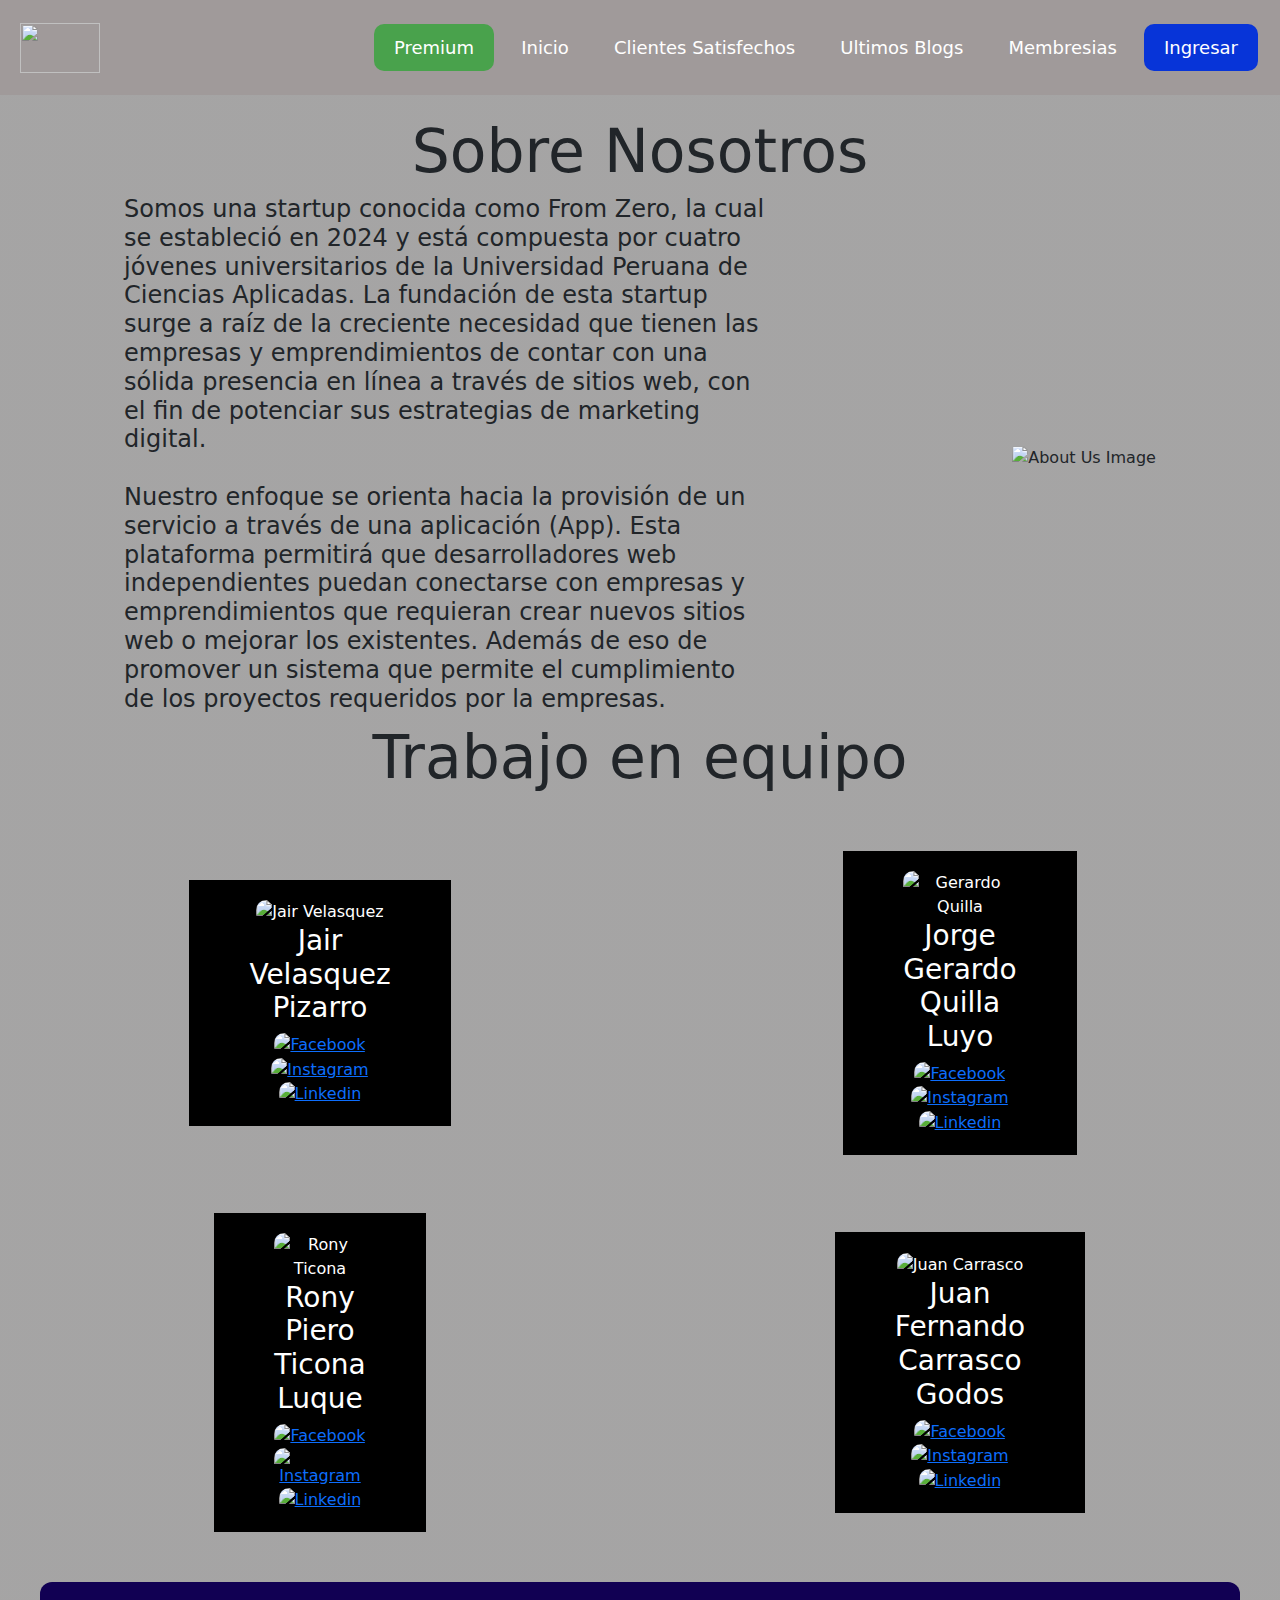
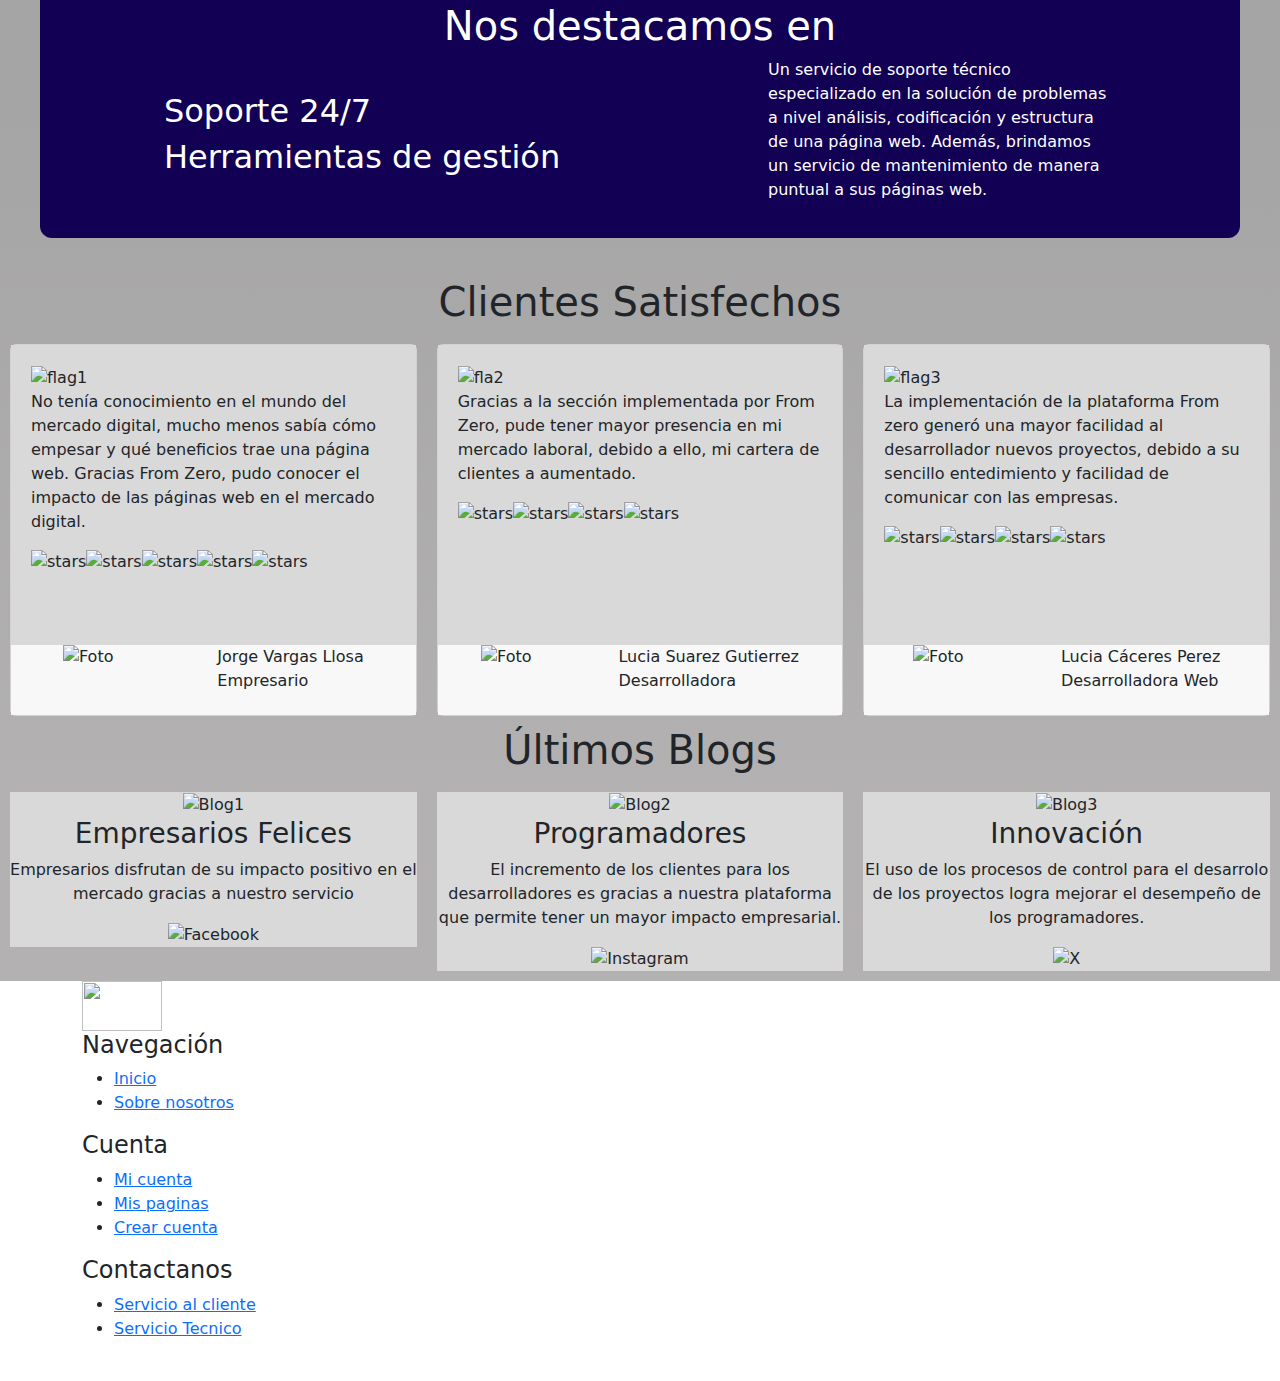
==== about-us.html @ a28eb3b6 "feat: refactoring styles files" ====
<!DOCTYPE html>
<html lang="en">
<head>
    <meta charset="UTF-8">
    <meta name="viewport" content="width=device-width, initial-scale=1.0">
    <title>From Zero - Sobre Nosotros</title>
    <link rel="shortcut icon" href="./src/assets/images/logo.ico" type="image/x-icon" />
    <link rel="stylesheet" href="./src/assets/styles/about-us-styles/about-us_styles.css">
    <link rel="stylesheet" href="./src/assets/styles/footer.css">
    <link rel="stylesheet" href="./src/assets/styles/membership-styles/nav-only.css">
    <link href="https://cdn.jsdelivr.net/npm/bootstrap@5.3.3/dist/css/bootstrap.min.css" rel="stylesheet" integrity="sha384-QWTKZyjpPEjISv5WaRU9OFeRpok6YctnYmDr5pNlyT2bRjXh0JMhjY6hW+ALEwIH" crossorigin="anonymous">
</head>

<body>
    <header>
        <nav class="nav_container">
            <a href="index.html" class="nav-logo">
                <img src="./src/assets/images/logo.png" alt="">
            </a>
            <div class="nav-menu">
                
                <ul class="nav-links">
                    <button class="nav-premium-btn" href="#Suscriptions">Premium</button>
                    <li><a href="index.html">Inicio</a></li>
                    <li><a href="#clientes">Clientes Satisfechos</a></li>
                    <li><a href="#blogs">Ultimos Blogs</a></li>
                    <li><a href="membership.html">Membresias</a></li>
                    <button class="nav-btn">Ingresar</button>
                </ul>
                
            </div>
        </nav>
    </header>
    <main>
        <section id="aboutUs">
            <div style="text-align: center;">
                <h1 style="font-size: 60px;">Sobre Nosotros</h1>
            </div>
            <div class="about-us-container">
                <div class="about-us-text">
                    <h4>
                        Somos una startup conocida como From Zero, la cual se estableció en 2024 y
                        está compuesta por cuatro jóvenes universitarios de la Universidad Peruana
                        de Ciencias Aplicadas. La fundación de esta startup surge a raíz de la
                        creciente necesidad que tienen las empresas y emprendimientos de contar
                        con una sólida presencia en línea a través de sitios web, con el fin de
                        potenciar sus estrategias de marketing digital.
                        <br><br>
                        Nuestro enfoque se orienta hacia la provisión de un servicio a través de
                        una aplicación (App). Esta plataforma permitirá que desarrolladores web
                        independientes puedan conectarse con empresas y emprendimientos que
                        requieran crear nuevos sitios web o mejorar los existentes. Además de eso
                        de promover un sistema que permite el cumplimiento de los proyectos
                        requeridos por la empresas.
                    </h4>
                </div>
                <div>
                    <img class="aboutUsImg" src="./src/assets/images/aboutUs-image.png" alt="About Us Image">
                </div>
            </div>
        </section>
        <section id="team">
            <div>
                <div style="text-align: center;">
                    <h1 style="font-size: 60px;">Trabajo en equipo</h1>
                </div>
                <div class="grid-container">
                    <div class="grid-item">
                        <div class="grid-item-container">
                            <div>
                                <img src="./src/assets/images/Jair Velasquez.png" alt="Jair Velasquez">
                            </div>
                            <div>
                                <h3>Jair Velasquez Pizarro</h3>
                                <div class="social-networks">
                                    <a href="#"><img src="./src/assets/images/facebook.png" alt="Facebook"></a>
                                    <a href="#"><img src="./src/assets/images/instagram.png" alt="Instagram"></a>
                                    <a href="#"><img src="./src/assets/images/linkedin.png" alt="Linkedin"></a>
                                </div>
                            </div>
                        </div>
                    </div>
                    <div class="grid-item">
                        <div class="grid-item-container">
                            <div>
                                <img src="./src/assets/images/Gerardo Quilla.png" alt="Gerardo Quilla">
                            </div>
                            <div>
                                <h3>Jorge Gerardo Quilla Luyo</h3>
                                <div class="social-networks">
                                    <a href="#"><img src="./src/assets/images/facebook.png" alt="Facebook"></a>
                                    <a href="#"><img src="./src/assets/images/instagram.png" alt="Instagram"></a>
                                    <a href="#"><img src="./src/assets/images/linkedin.png" alt="Linkedin"></a>
                                </div>
                            </div>
                        </div>
                    </div>
                    <div class="grid-item">
                        <div class="grid-item-container">
                            <div>
                                <img src="./src/assets/images/Rony Ticona.png" alt="Rony Ticona">
                            </div>
                            <div>
                                <h3>Rony Piero Ticona Luque</h3>
                                <div class="social-networks">
                                    <a href="#"><img src="./src/assets/images/facebook.png" alt="Facebook"></a>
                                    <a href="#"><img src="./src/assets/images/instagram.png" alt="Instagram"></a>
                                    <a href="#"><img src="./src/assets/images/linkedin.png" alt="Linkedin"></a>
                                </div>
                            </div>
                        </div>
                    </div>
                    <div class="grid-item">
                        <div class="grid-item-container">
                            <div>
                                <img src="./src/assets/images/Juan Carrasco.png" alt="Juan Carrasco">
                            </div>
                            <div>
                                <h3>Juan Fernando Carrasco Godos</h3>
                                <div class="social-networks">
                                    <a href="#"><img src="./src/assets/images/facebook.png" alt="Facebook"></a>
                                    <a href="#"><img src="./src/assets/images/instagram.png" alt="Instagram"></a>
                                    <a href="#"><img src="./src/assets/images/linkedin.png" alt="Linkedin"></a>
                                </div>
                            </div>
                        </div>
                    </div>

                </div>
            </div>
            <div class="containerDestacamos">
                <div style="text-align: center;">
                    <h1>Nos destacamos en</h1>
                </div>
                <div class="container-text">
                    <div>
                        <h2>Soporte 24/7</h2>
                        <h2>Herramientas de gestión</h2>
                    </div>
                    <div class="support-text">
                        <p>
                            Un servicio de soporte técnico especializado en la solución de
                            problemas a nivel análisis, codificación y estructura de una
                            página web. Además, brindamos un servicio de mantenimiento de
                            manera puntual a sus páginas web.
                        </p>
                    </div>
                </div>
            </div>
        </section>
        <section class="testimonials" id="clientes">
            <div>
                <h1 style="text-align: center;">Clientes Satisfechos</h1>
                <div class="cards-container">
                    <div class="card">
                        <div>
                            <div class="card-content">
                                <img src="./src/assets/images/flag1.png" alt="flag1">
                                <p>
                                    No tenía conocimiento en el mundo del mercado digital, mucho menos sabía cómo empesar y
                                    qué
                                    beneficios trae una página web. Gracias From Zero, pudo conocer el impacto de las
                                    páginas
                                    web en
                                    el mercado digital.
                                </p>
                                <ul class="stars">
                                    <li><img src="./src/assets/images/Star.png" alt="stars"></li>
                                    <li><img src="./src/assets/images/Star.png" alt="stars"></li>
                                    <li><img src="./src/assets/images/Star.png" alt="stars"></li>
                                    <li><img src="./src/assets/images/Star.png" alt="stars"></li>
                                    <li><img src="./src/assets/images/Star.png" alt="stars"></li>
                                </ul>
                            </div>
                            <div class="user">
                                <img src="./src/assets/images/Jorge.png" alt="Foto">
                                <p>
                                    Jorge Vargas Llosa
                                    <br>
                                    Empresario
                                </p>
                            </div>
                        </div>
                    </div>
                    <div class="card">
                        <div>
                            <div class="card-content">
                                <img src="./src/assets/images/flag2.png" alt="fla2">
                                <p>
                                    Gracias a la sección implementada por From Zero, pude tener mayor presencia en mi
                                    mercado
                                    laboral, debido a ello, mi cartera de clientes a aumentado.
                                </p>
                                <ul class="stars">
                                    <li><img src="./src/assets/images/Star.png" alt="stars"></li>
                                    <li><img src="./src/assets/images/Star.png" alt="stars"></li>
                                    <li><img src="./src/assets/images/Star.png" alt="stars"></li>
                                    <li><img src="./src/assets/images/Star.png" alt="stars"></li>
                                </ul>
                            </div>
                            <div class="user">
                                <img src="./src/assets/images/Lucia Suarez.png" alt="Foto">
                                <p>
                                    Lucia Suarez Gutierrez
                                    <br>
                                    Desarrolladora
                                </p>
                            </div>
                        </div>
                    </div>
                    <div class="card">
                        <div>
                            <div class="card-content">
                                <img src="./src/assets/images/flag3.png" alt="flag3">
                                <p>
                                    La implementación de la plataforma From zero generó una mayor facilidad al desarrollador
                                    nuevos
                                    proyectos, debido a su sencillo entedimiento y facilidad de comunicar con las empresas.
                                </p>
                                <ul class="stars">
                                    <li><img src="./src/assets/images/Star.png" alt="stars"></li>
                                    <li><img src="./src/assets/images/Star.png" alt="stars"></li>
                                    <li><img src="./src/assets/images/Star.png" alt="stars"></li>
                                    <li><img src="./src/assets/images/Star.png" alt="stars"></li>
                                </ul>
                            </div>
                            <div class="user">
                                <img src="./src/assets/images/Lucia Caceres.png" alt="Foto">
                                <p>
                                    Lucia Cáceres Perez
                                    <br>
                                    Desarrolladora Web
                                </p>
                            </div>
                        </div>
                    </div>
                </div>
            </div>
        </section>
        <section class="blogs" id="blogs">
            <div>
                <h1 style="text-align: center;">Últimos Blogs</h1>
                <div class="blogs-container">
                    <div class="blog">
    
                        <div class="blog-text">
                            <img class="blog-image" src="./src/assets/images/blog1.png" alt="Blog1">
                            <div>
                                <h3>Empresarios Felices</h3>
                                <p>
                                    Empresarios disfrutan de su impacto
                                    positivo en el mercado gracias a
                                    nuestro servicio
                                </p>
                                <img class="logo" src="./src/assets/images/facebook.png" alt="Facebook">
                            </div>
                        </div>
    
                    </div>
    
                    <div class="blog">
    
                        <div class="blog-text">
                            <img class="blog-image" src="./src/assets/images/blog2.png" alt="Blog2">
                            <div>
                                <h3>Programadores</h3>
                                <p>
                                    El incremento de los clientes para los
                                    desarrolladores es gracias a nuestra
                                    plataforma que permite tener
                                    un mayor impacto empresarial.
                                </p>
                                <img class="logo" src="./src/assets/images/instagram.png" alt="Instagram">
                            </div>
                        </div>
    
                    </div>
    
                    <div class="blog">
    
                        <div class="blog-text">
                            <img class="blog-image" src="./src/assets/images/blog3.png" alt="Blog3">
                            <div>
                                <h3>Innovación</h3>
                                <p>
                                    El uso de los procesos de control para
                                    el desarrolo de los proyectos logra
                                    mejorar el desempeño de los programadores.
                                </p>
                                <img class="logo" src="./src/assets/images/x.png" alt="X">
                            </div>
                        </div>
    
                    </div>
    
                </div>
            </div>
        </section>
    </main>
    <footer class="footer">
        <div class="container">
            <a href="#" class="nav-logo">
                <img src="./src/assets/images/logo.png" alt="">
            </a>

            <div class="footer-row">

                <div class="footer-links">
                    <h4>Navegación</h4>
                    <ul>
                        <li><a href="index.html">Inicio</a></li>
                        <li><a href="#">Sobre nosotros</a></li>
                    </ul>
                </div>

                <div class="footer-links">
                    <h4>Cuenta</h4>
                    <ul>
                        <li><a href="#">Mi cuenta</a></li>
                        <li><a href="#">Mis paginas</a></li>
                        <li><a href="#">Crear cuenta</a></li>
                    </ul>
                </div>

                <div class="footer-links">
                    <h4>Contactanos</h4>
                    <ul>
                        <li><a href="#">Servicio al cliente</a></li>
                        <li><a href="#">Servicio Tecnico</a></li>
                    </ul>
                </div>

            </div>

        </div>

        <div class="nav-logo2">

            <a href="#hero">
                <img src="./assets/images/imagen_contacto.png" alt="">
            </a>

        </div>

    </footer>
</body>
</html>
---- src/assets/styles/about-us-styles/about-us_styles.css ----
main{
    background: rgb(94,93,93);
    background: linear-gradient(180deg, rgba(148, 147, 147, 0.84) 64%, rgb(179, 177, 177) 93%);
}
header,
main,
footer{
    width: 100%;
}

.nav_container {
    padding: 10px; /* Espaciado interno */
    display: flex;
    justify-content: space-between;
    align-items: center;
    background-color: rgb(160, 154, 154);
}

.nav-logo img {
    width: 50px; /* Tamaño del logo */
    height: 50px;
}

.nav-links {
    list-style-type: none;
    margin: 0;
    padding: 0;
}

.nav-links li {
    display: inline-block;
    margin-right: 20px; /* Espaciado entre elementos de la lista */
    margin-left: 20px; /* Espaciado entre elementos de la lista */
}


.nav-links a {
    color: #fff; /* Color del texto de los enlaces */
    text-decoration: none;
    font-size: 18px; /* Tamaño del texto */
}

.nav-btn {
    background-color: #0734d8; /* Color de fondo del botón */
    border: none;
    color: white;
    padding: 10px 20px; /* Espaciado interno */
    text-align: center;
    text-decoration: none;
    display: inline-block;
    font-size: 18px; /* Tamaño del texto */
    margin: 4px 2px;
    cursor: pointer;
    border-radius: 10px; /* Borde redondeado */
}

.nav-premium-btn{
    background-color: #49a24c; /* Color de fondo del botón */
    border: none;
    color: white;
    padding: 10px 20px; /* Espaciado interno */
    text-align: center;
    text-decoration: none;
    display: inline-block;
    font-size: 18px; /* Tamaño del texto */
    margin: 4px 2px;
    cursor: pointer;
    border-radius: 10px; /* Borde redondeado */
}

.nav-menu {
    display: grid;
    grid-template-columns: auto 1fr auto; /* Un espacio para el logo, otro para los enlaces y otro para el botón */
    align-items: center;
}
/*About-Us Section*/
#aboutUs{
    padding-top: 20px;
}
.about-us-container {
    display: flex;
    justify-content: space-around;
    align-items: center;

}

.about-us-text {
    max-width: 50%;
}

.aboutUsImg {
    max-height: 30rem;
    max-width: auto;
}

/*Team Section*/
.grid-container {
    display: grid;
    /* grid-template-columns: auto auto; */
    grid-template: 1fr 1fr / 1fr 1fr;
    text-align: center;
    row-gap: 50px;
    column-gap: 100px;
    margin: 50px;
}

.grid-item {
    /* background-color: black; */
    color: white;
    display: block;
    align-content: center;
}

.grid-item-container {
    display: inline-block;
    padding: 20px 60px 20px;
    background-color: black;
    max-width: min-content;
}

.grid-item img {
    border-radius: 10px;
    max-width: 200px;
}

.social-networks img {
    width: 30px;
}

.containerDestacamos {
    padding: 20px;
    margin: 40px;
    background-color: #110053;
    color: white;
    border-radius: 12px;
}

.container-text {
    display: flex;
    justify-content: space-around;

    align-items: center
}

.support-text {
    max-width: 30%;
}

@media (max-width:950px) {
    .about-us-container {
        display: block;
        text-align: center;

    }

    .about-us-text {
        display: inline-block;
        text-align: center;
        max-width: 700px;
        padding: 20px;
    }

    .grid-container {
        grid-template-columns: repeat(auto-fit, minmax(300px, 1fr));
    }

    .container {
        display: block;
    }

    .container-text {

        display: block;
        padding: 10px;
        text-align: center;

    }

    .container-text div {
        display: inline;
        text-align: center;
        font-size: 25px;
    }
}
/*Testimonials Section*/
.cards-container{
    display: flex;
    justify-content: space-around;
}
.card {
    flex: 1;
    display: flex;
    flex-direction: column;
    align-items: center;
    margin: 10px;
}
.card-content{
    height: 300px;
    background-color: #D9D9D9;
    padding: 20px;
}
.stars{
    list-style: none;
    display: flex;
    padding: 0;
}
.user{
    display: flex;
    justify-content: space-around;
    background-color: #F8F8F8;
    height: 70px;
    
}

/*Blogs Section*/
.blogs-container{
    display: flex;
    flex-wrap: wrap;
    justify-content: space-around;
}
.blog{
    flex: 1;
    display: flex;
    flex-direction: column;
    align-items: center;
    margin: 10px;
}
.blog-text{
    text-align: center;
    background-color: #D9D9D9;
}
.blog-image{
    width: max-content;
}
.logo{
    width: 50px;
    height: auto;
}
---- src/assets/styles/membership-styles/nav-only.css ----
.nav_container {
    padding: 20px; /* Espaciado interno */
    display: flex;
    justify-content: space-between;
    align-items: center;
}

.nav-logo img {
    width: 80px; /* Tamaño del logo */
}

.nav-links {
    list-style-type: none;
    margin: 0;
    padding: 0;
}

.nav-links li {
    display: inline-block;
    margin-right: 20px; /* Espaciado entre elementos de la lista */
    margin-left: 20px; /* Espaciado entre elementos de la lista */
}


.nav-links a {
    color: #fff; /* Color del texto de los enlaces */
    text-decoration: none;
    font-size: 18; /* Tamaño del texto */
}

.nav-btn {
    background-color: #0734d8; /* Color de fondo del botón */
    border: none;
    color: white;
    padding: 10px 20px; /* Espaciado interno */
    text-align: center;
    text-decoration: none;
    display: inline-block;
    font-size: 18px; /* Tamaño del texto */
    margin: 4px 2px;
    cursor: pointer;
    border-radius: 10px; /* Borde redondeado */
}

.nav-premium-btn{
    background-color: #49a24c; /* Color de fondo del botón */
    border: none;
    color: white;
    padding: 10px 20px; /* Espaciado interno */
    text-align: center;
    text-decoration: none;
    display: inline-block;
    font-size: 18px; /* Tamaño del texto */
    margin: 4px 2px;
    cursor: pointer;
    border-radius: 10px; /* Borde redondeado */
}

.nav-menu {
    display: grid;
    grid-template-columns: auto 1fr auto; /* Un espacio para el logo, otro para los enlaces y otro para el botón */
    align-items: center;
}
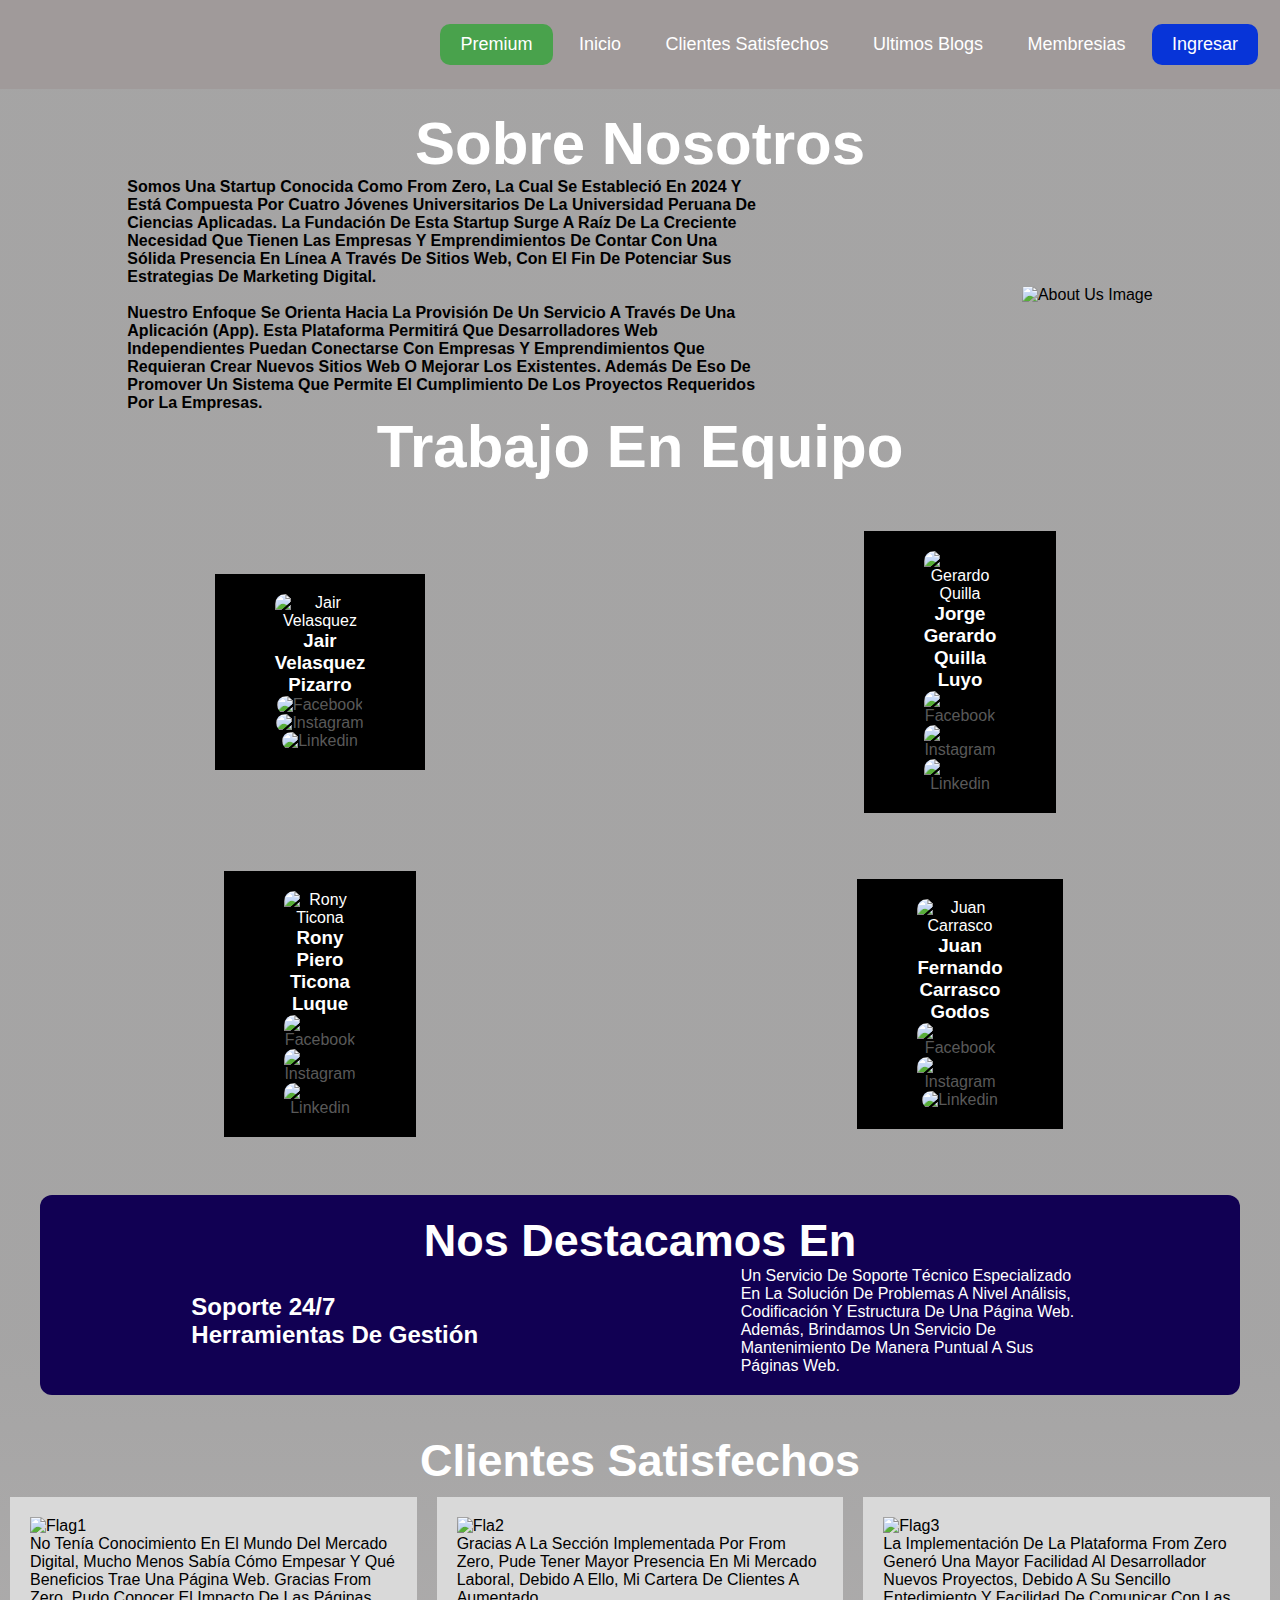
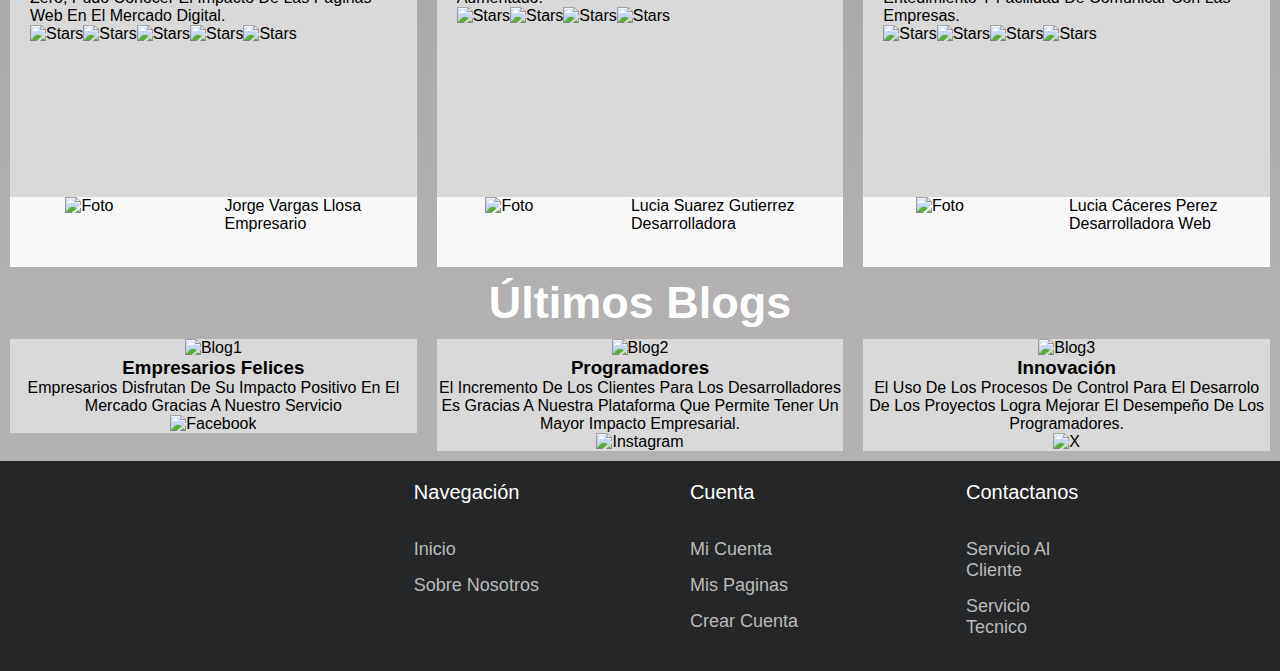
==== commit fdb46add: "fix: footer styles fixed" ====
--- a/about-us.html
+++ b/about-us.html
@@ -8,7 +8,6 @@
     <link rel="stylesheet" href="./src/assets/styles/about-us-styles/about-us_styles.css">
     <link rel="stylesheet" href="./src/assets/styles/footer.css">
     <link rel="stylesheet" href="./src/assets/styles/membership-styles/nav-only.css">
-    <link href="https://cdn.jsdelivr.net/npm/bootstrap@5.3.3/dist/css/bootstrap.min.css" rel="stylesheet" integrity="sha384-QWTKZyjpPEjISv5WaRU9OFeRpok6YctnYmDr5pNlyT2bRjXh0JMhjY6hW+ALEwIH" crossorigin="anonymous">
 </head>
 
 <body>
--- a/src/assets/styles/footer.css
+++ b/src/assets/styles/footer.css
@@ -0,0 +1,96 @@
+*{
+    margin: 0;
+    padding: 0;
+    box-sizing: border-box;
+    list-style: none;
+
+}
+
+body{
+    width: 100%;
+    height: 100vh;
+    font-family: sans-serif;
+    text-transform: capitalize;
+}
+
+
+h1{
+    color: white;
+    font-size: 45px;
+}
+
+ul li{
+    display: block;
+}
+
+a{
+    color: #595959;
+    text-decoration: none;
+}
+
+a:hover{
+    color: aqua;
+}
+
+.container{
+    /* max-width: 1200px; */
+    margin: 0 auto;
+    display: flex;
+    justify-content: space-around;
+}
+
+.footer {
+    background-color: #242628;
+    padding-top: 20px;
+}
+
+.footer-row {
+    display: flex;
+    justify-content: space-between;
+}
+
+.footer-links {
+    width: 100%;
+    padding: 0 75px;
+}
+
+.footer-links h4 {
+    font-size: 20px;
+    color: #ffffff;
+    margin-bottom: 25px;
+    font-weight: 500;
+    padding-bottom: 10px;
+    display: inline-block;
+}
+
+.footer-links ul li a {
+    font-size: 18px;
+    text-decoration: none;
+    color: #BBBBBB;
+    display: block;
+    margin-bottom: 15px;
+    transition: all .3s ease;
+}
+.footer-links ul li a:hover {
+    color: #FFFFFF;
+    padding-left: 6px;
+}
+
+.nav-logo img {
+    width: 150px;
+    height: auto;
+}
+
+.nav-logo2 {
+    text-align: right;
+}
+
+@media screen and (max-width: 900px) {
+    .footer-row{
+        flex-direction: column;
+    }
+    .footer-links{
+        padding: 0;
+        padding-bottom: 15px;
+    }
+}